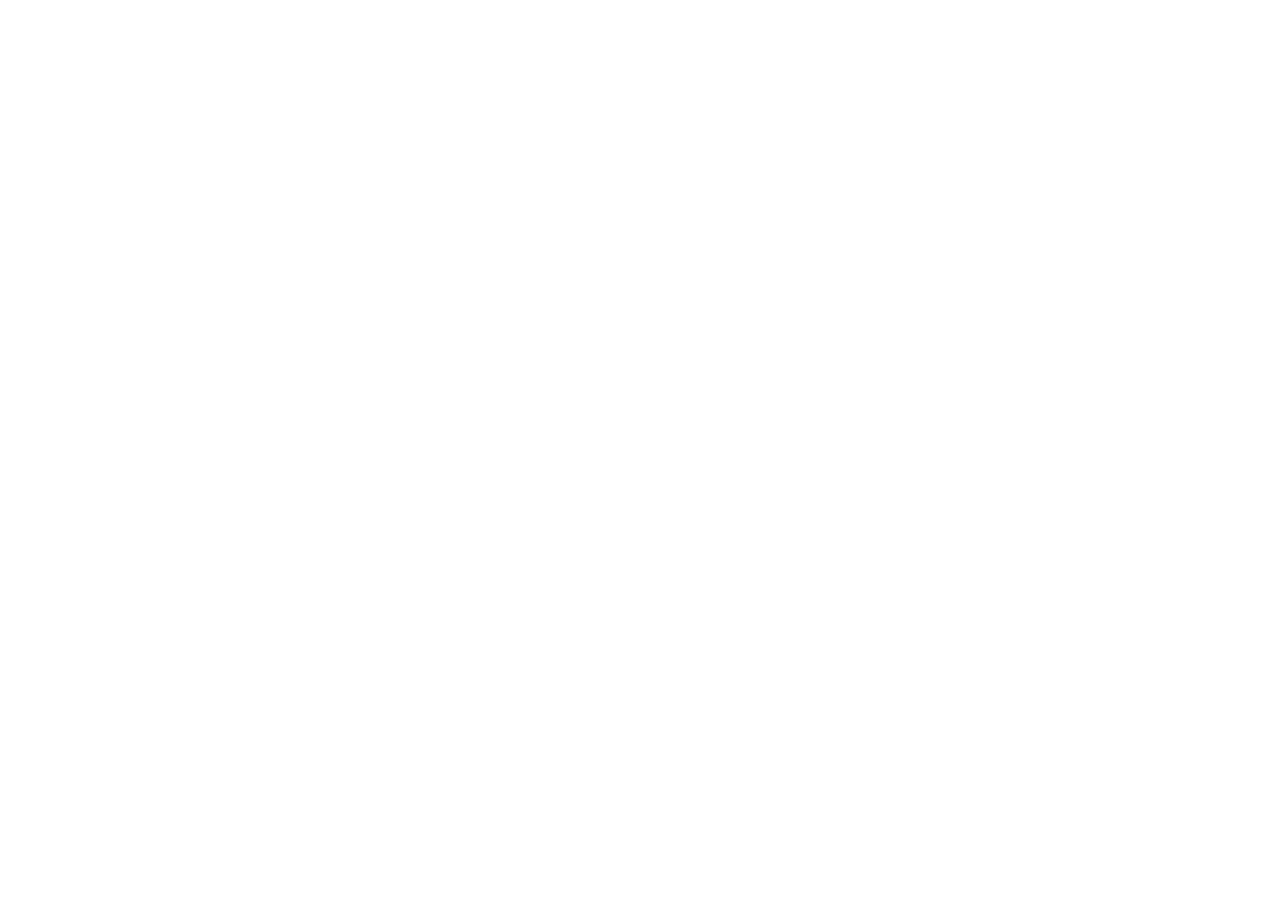
==== index.html @ 42a94392 "mini-images added" ====
<!DOCTYPE html>
<html lang="en">
<head>
    <meta charset="UTF-8">
    <meta name="viewport" content="width=device-width, initial-scale=1.0">
    <title>Free Crazy Games</title>
</head>
<body>
    
</body>
</html>
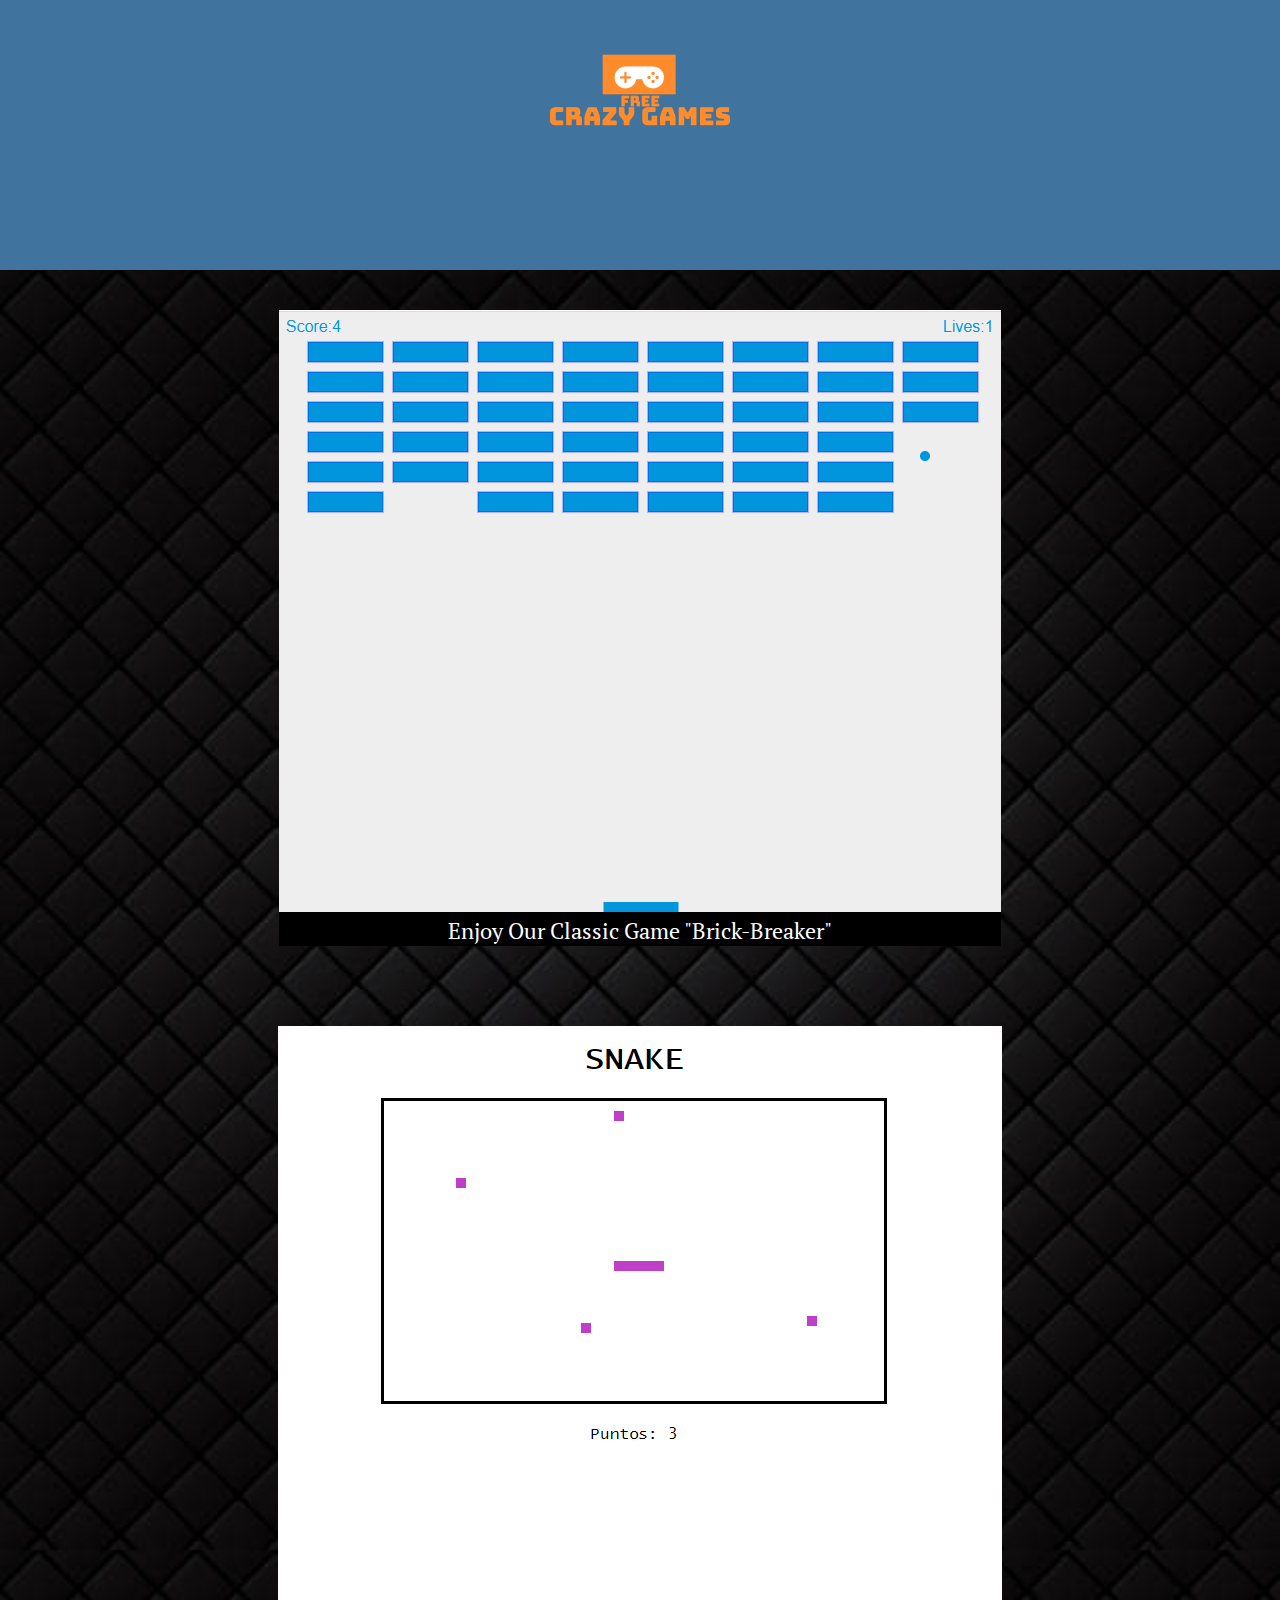
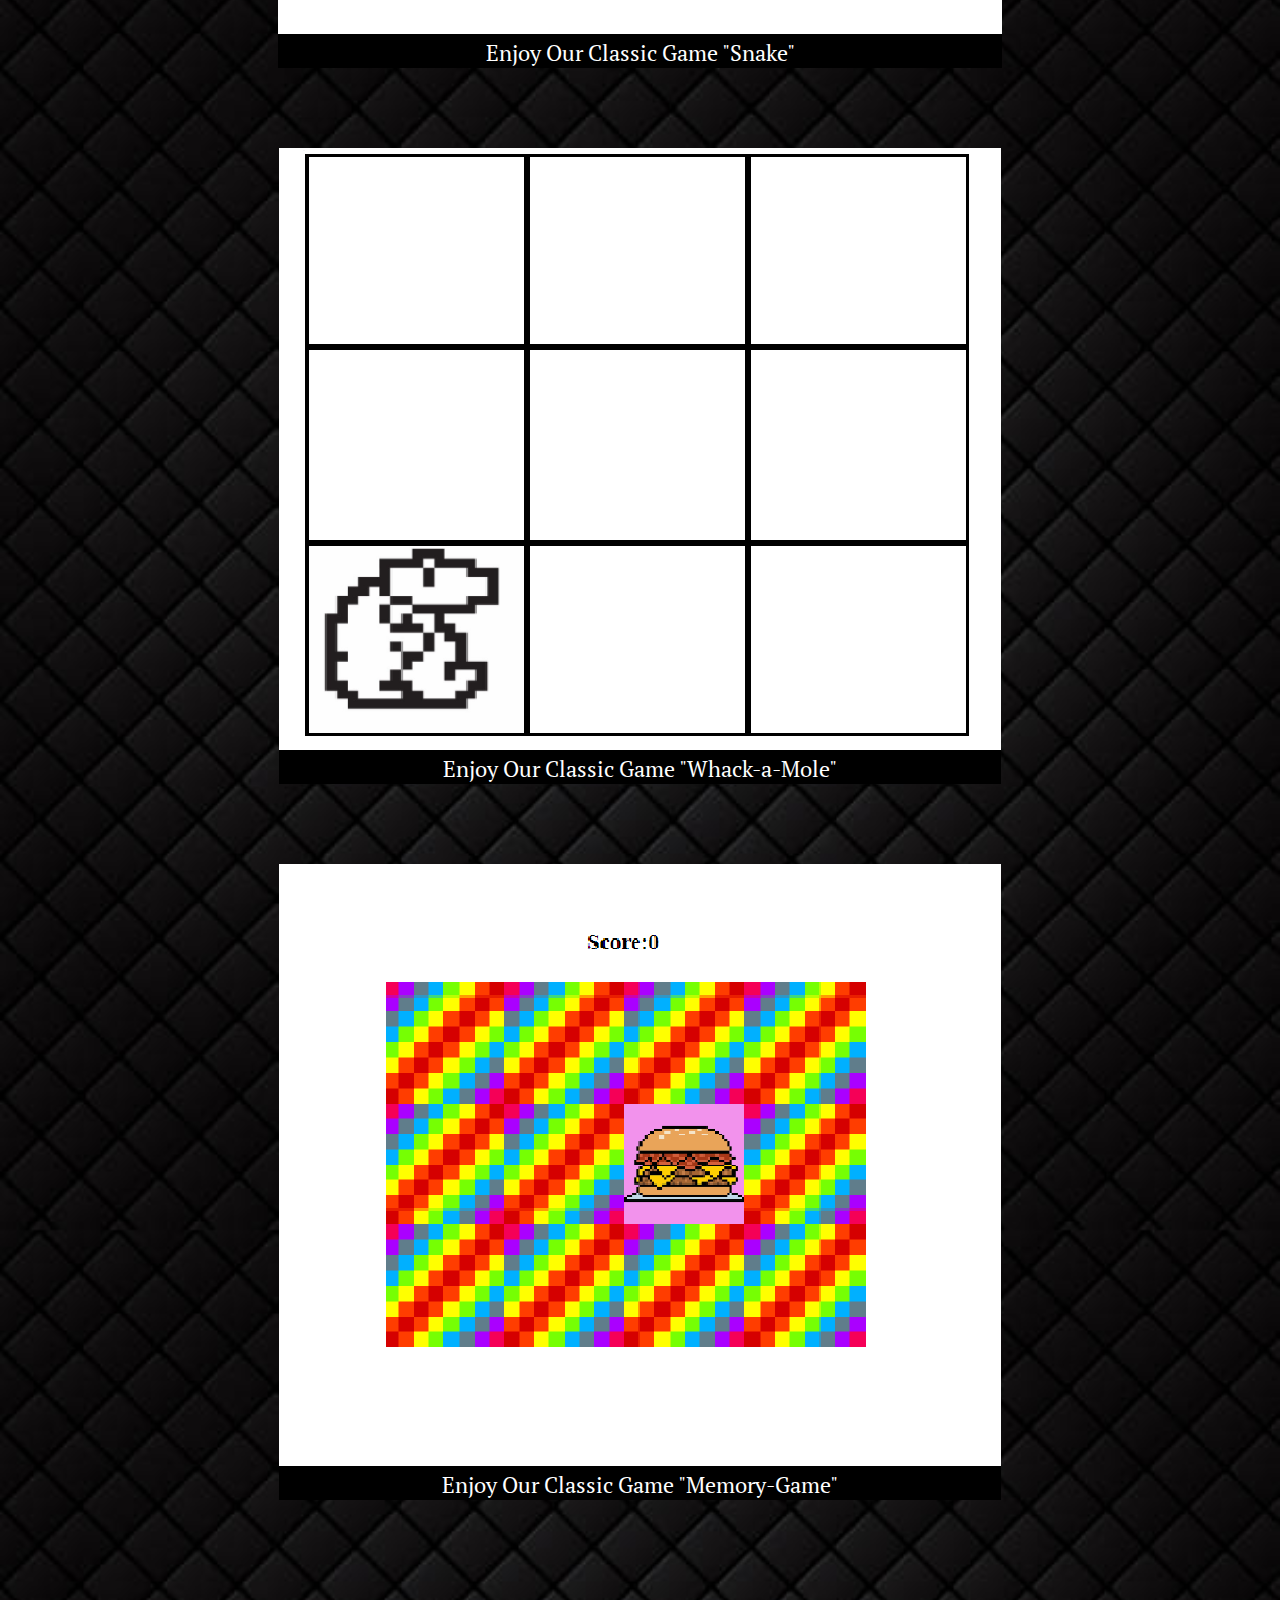
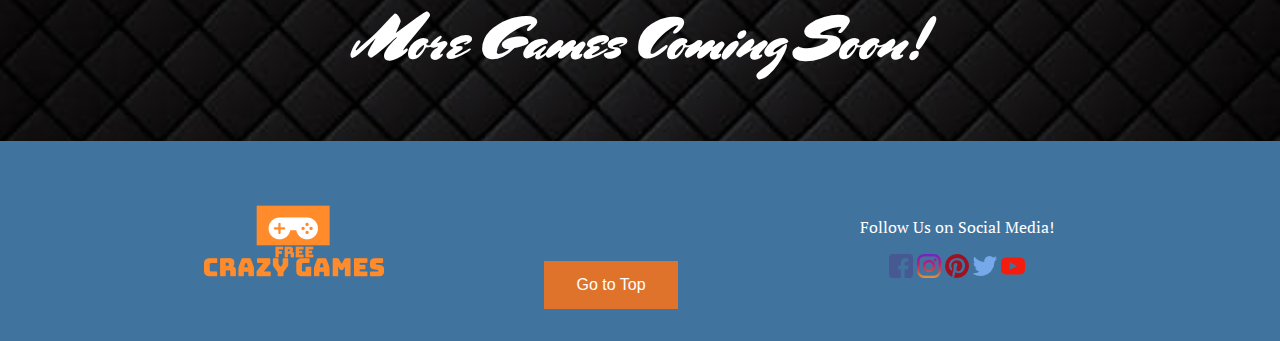
==== commit 047f23f5: "Main page created and responsive desing applied" ====
--- a/index.html
+++ b/index.html
@@ -1,11 +1,74 @@
 <!DOCTYPE html>
 <html lang="en">
-<head>
-    <meta charset="UTF-8">
-    <meta name="viewport" content="width=device-width, initial-scale=1.0">
+  <head>
+    <meta charset="UTF-8" />
+    <meta name="viewport" content="width=device-width, initial-scale=1.0" />
     <title>Free Crazy Games</title>
-</head>
-<body>
-    
-</body>
-</html>+    <link rel="stylesheet" href="style.css" />
+    <!-- we add the font for the text in the game container -->
+    <link
+      href="https://fonts.googleapis.com/css2?family=Mrs+Sheppards&family=PT+Serif&display=swap"
+      rel="stylesheet"
+    />
+  </head>
+  <body>
+    <div class="header">
+      <!-- logo of the page in header -->
+      <img src="logo\logo.png" alt="logo-crazy-games" />
+    </div>
+    <!-- starts the container for games -->
+    <div class="games-container">
+      <div class="game-link brick">
+        <!-- text that will show up in hover -->
+        <p id="go">Take me to the Game!</p>
+        <a href="Brick-Breaker\index.html" target="_blank"
+          ><img src="images\brick-breaker-mini.png" alt="Brick_Breaker-Game"
+        /></a>
+        <!-- game description -->
+        <p class="description">Enjoy Our Classic Game "Brick-Breaker"</p>
+      </div>
+      <div class="game-link snake">
+        <p id="go">Take me to the Game!</p>
+        <a href="Snake-Game\index.html" target="_blank"
+          ><img src="images\snake-mini.png" alt="Snake-Game"
+        /></a>
+        <p class="description">Enjoy Our Classic Game "Snake"</p>
+      </div>
+      <div class="game-link mole">
+        <p id="go">Take me to the Game!</p>
+        <a href="Whack-a-Mole\index.html" target="_blank"
+          ><img src="images\mole-mini.png" alt="Whack-a-Mole-Game"
+        /></a>
+        <p class="description">Enjoy Our Classic Game "Whack-a-Mole"</p>
+      </div>
+      <div class="game-link memory">
+        <p id="go">Take me to the Game!</p>
+        <a href="Memory-Game\index.html" target="_blank"
+          ><img src="images\memory-mini.png" alt="Memory-Game"
+        /></a>
+        <p class="description">Enjoy Our Classic Game "Memory-Game"</p>
+      </div>
+      <!-- nice styled "coming soon add" -->
+      <div class="coming-soon">
+        <p>More Games Coming Soon!</p>
+      </div>
+    </div>
+    <div class="footer">
+      <!-- footer starts -->
+     
+        <img src="logo\logo.png" alt="logo-crazy-games" />
+        <button id="top"><a href="#"></a>Go to Top</button>
+        <div class="logo-container">
+          <p>Follow Us on Social Media!</p>
+          <img src="social-logo\facebook.png" alt="facebook" />
+          <img src="social-logo\instagram.png" alt="instagram" />
+          <img src="social-logo\pinterest.png" alt="pinterest" />
+          <img src="social-logo\twitter.png" alt="twitter" />
+          <img src="social-logo\youtube.png" alt="youtube" />
+        </div>
+        
+        <!-- end of the foooter -->
+   
+    </div>
+  </body>
+</html>
--- a/style.css
+++ b/style.css
@@ -0,0 +1,143 @@
+/* we fix default settings */
+
+html,
+body {
+  margin: 0;
+  padding: 0;
+  height: 100%;
+  min-height: 100%;
+}
+
+/* we edit game general container and give background image */
+
+.games-container {
+  margin: auto;
+  padding: 0;
+  display: flex;
+  flex-direction: column;
+  align-items: center;
+  justify-content: center;
+  width: 100%;
+  background: url("images/fondo-negro.jpg");
+  background-size: contain;
+}
+
+/* we edit the singular game container  */
+
+.game-link {
+  margin: 40px auto;
+  border-radius: 4px;
+  background-color: #000000;
+}
+
+.game-link p {
+  text-align: center;
+  background-color: #000000;
+  margin: 0px;
+  height: 30px;
+  padding: 10px auto;
+  color: white;
+  font-family: "PT Serif", serif;
+  font-size: 1.4em;
+}
+
+/* hover of the Lets go to the game frase  */
+
+#go {
+  display: none;
+}
+.game-link:hover #go {
+  display: block;
+}
+
+/* whe fix the header */
+.header {
+  flex: 1 0 10%;
+  background: #40739e;
+  display: flex;
+  flex-direction: column;
+  align-items: center;
+  height: 30%;
+  padding: auto;
+}
+.header img {
+  margin: -10px auto;
+}
+
+/* coming soon frase */
+
+.coming-soon {
+  color: white;
+  font-family: "Mrs Sheppards", cursive;
+  font-size: 60px;
+}
+/* footer desing */
+.footer {
+  display: flex;
+  flex-direction: row;
+  align-items: center;
+  justify-content: center;
+  flex: 1 0 10%;
+  background: #40739e;
+}
+/*  we conigurate the button and pad the give some margin to the elements */
+
+.footer #top {
+  margin: 120px 150px auto;
+  background-color: rgb(223, 115, 43); 
+  border: none;
+  color: white;
+  padding: 15px 32px;
+  text-align: center;
+  text-decoration: none;
+  display: inline-block;
+  font-size: 16px;
+}
+.footer .logo-container{
+    color: white;
+    padding: 15px 32px;
+    text-align: center;
+    text-decoration: none;
+    display: inline-block;
+    font-size: 16px;
+    font-family: "PT Serif", serif;
+}
+
+/* ----------------------------------------------------------------- */
+/* we proceed to make the design responsive, first on 922 pixs width */
+/* ----------------------------------------------------------------- */
+
+@media only screen and (max-width: 922px) {
+    .game-link {
+    width: 70%;
+    }
+    .game-link img{
+        width: 100%;
+    }
+    .coming-soon {
+        font-size: 5vw;
+      }
+    .footer #top {
+        margin: 100px 50px auto;
+        font-size: 12px;
+      }
+    .footer .logo-container{
+          font-size: 12px;
+      }
+      .game-link p {
+        font-size: 3vw;
+}
+  }
+  /* ------------------------------------ */
+  /* then we continue with 688 pixs width */
+  /* ------------------------------------ */
+
+@media only screen and (max-width: 688px) {
+    .footer {
+        flex-direction: column;
+      }
+      .footer #top {
+        margin: auto;
+        font-size: 12px;
+}
+}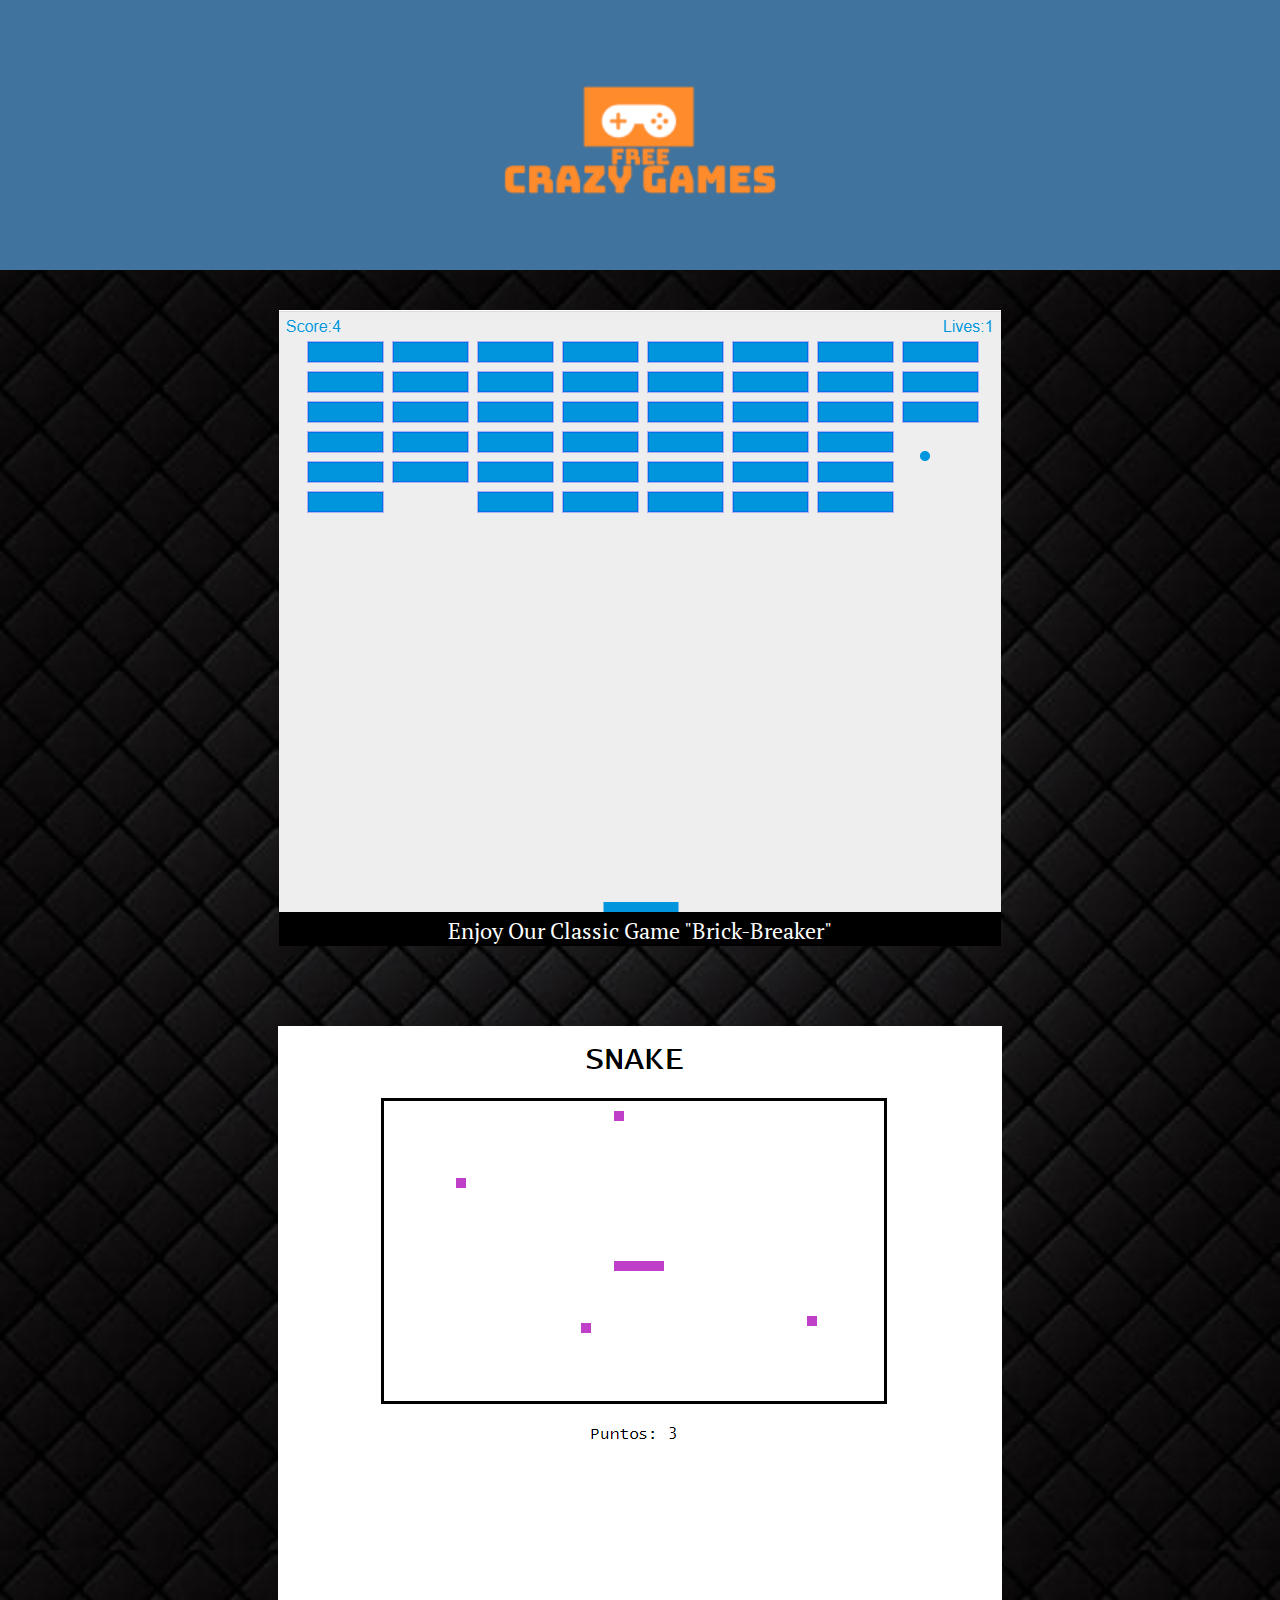
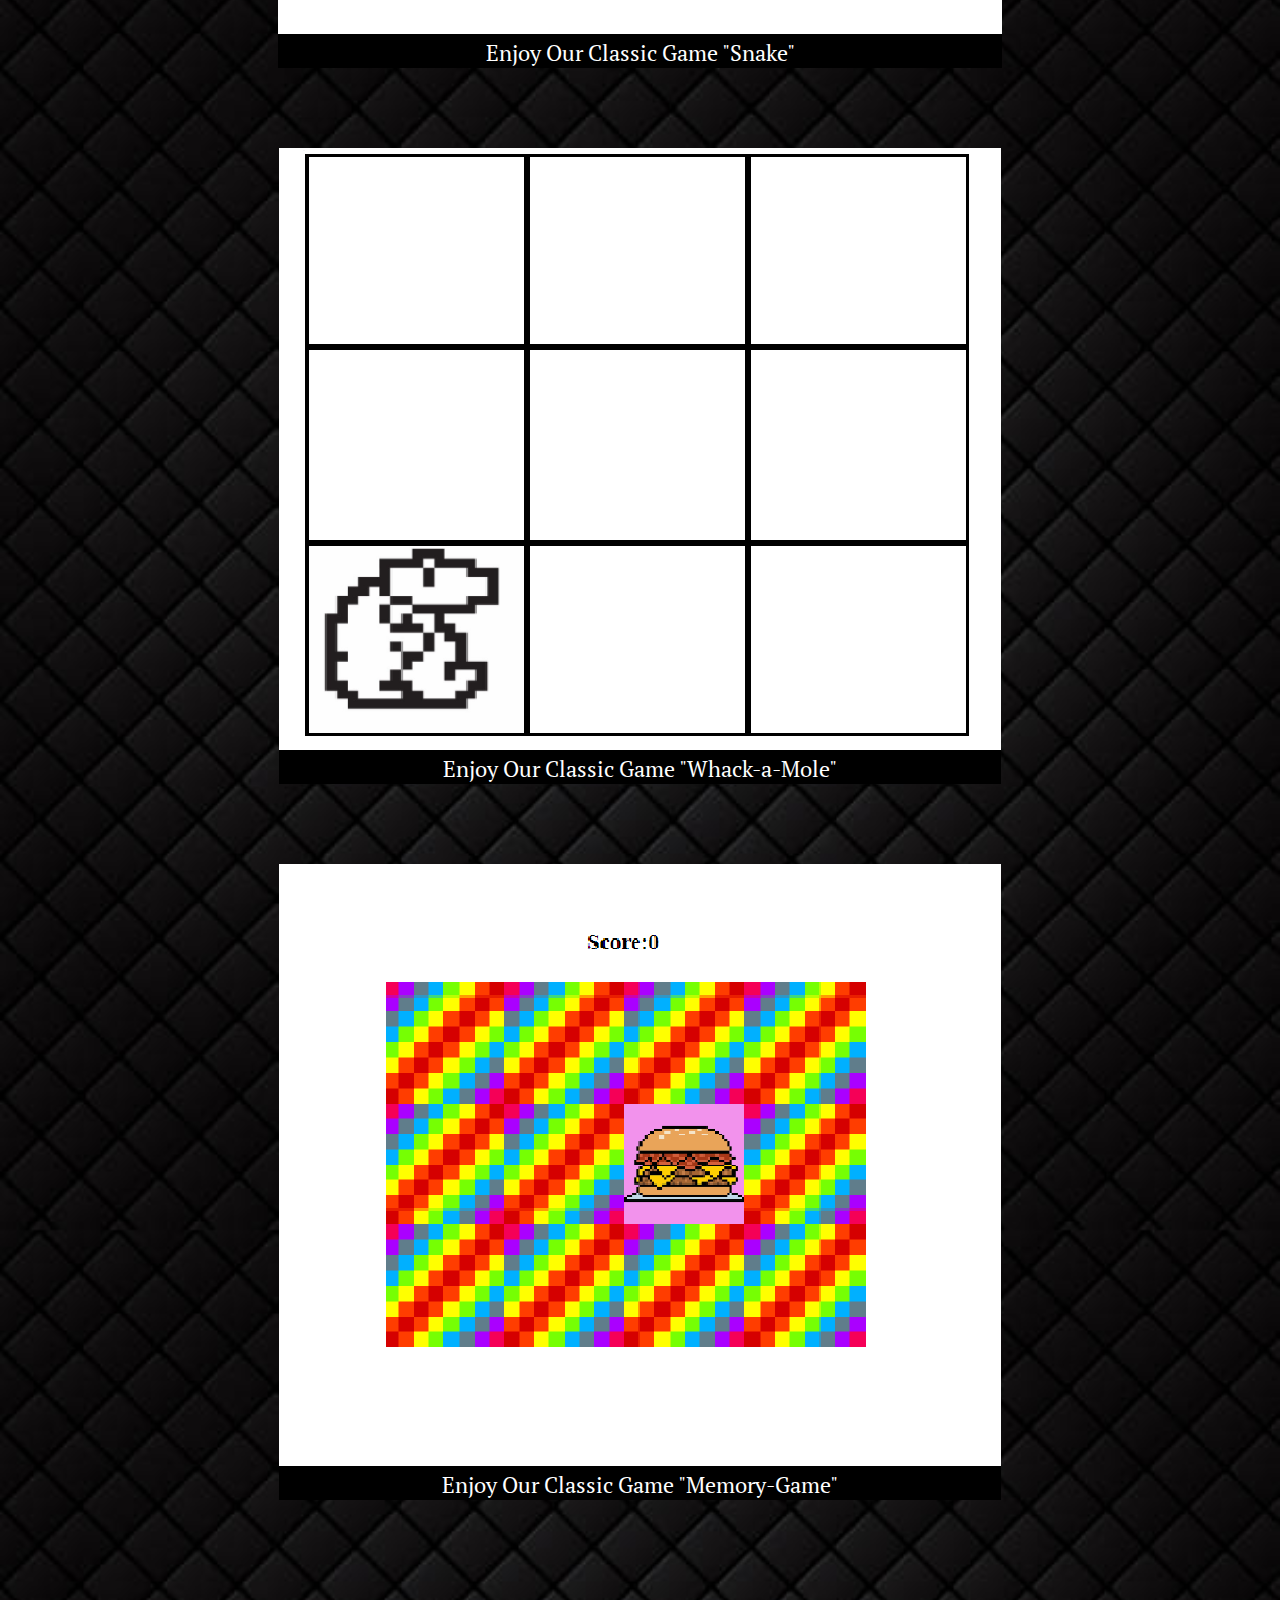
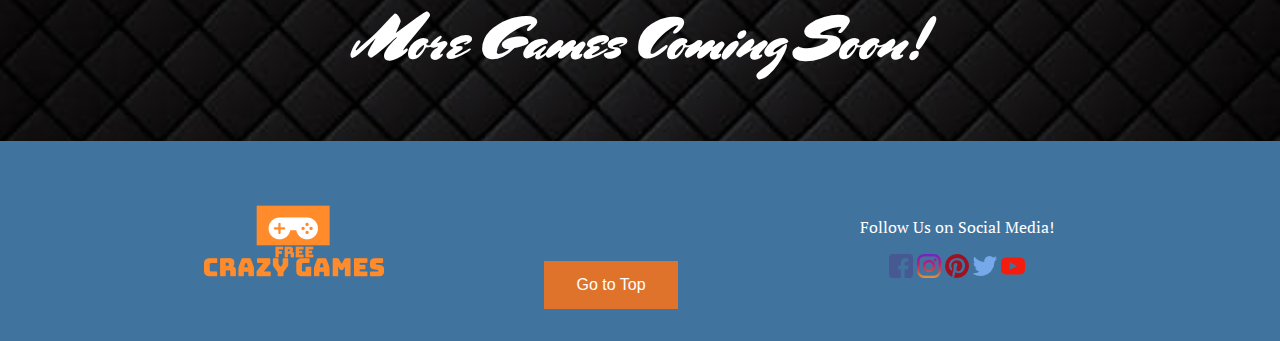
==== commit 99e5a418: "flipper header and fixed button" ====
--- a/index.html
+++ b/index.html
@@ -57,7 +57,7 @@
       <!-- footer starts -->
      
         <img src="logo\logo.png" alt="logo-crazy-games" />
-        <button id="top"><a href="#"></a>Go to Top</button>
+        <button id="top"><a href="#">Go to Top</a></button>
         <div class="logo-container">
           <p>Follow Us on Social Media!</p>
           <img src="social-logo\facebook.png" alt="facebook" />
--- a/style.css
+++ b/style.css
@@ -62,6 +62,12 @@
 }
 .header img {
   margin: -10px auto;
+  transition: width 2s, height 2s, transform 2s;
+}
+.header:hover img {
+  width: 300px;
+  height: 300px;
+  transform: rotate(360deg);
 }
 
 /* coming soon frase */
@@ -84,23 +90,27 @@
 
 .footer #top {
   margin: 120px 150px auto;
-  background-color: rgb(223, 115, 43); 
+  background-color: rgb(223, 115, 43);
   border: none;
+  padding: 15px 32px;
+  text-align: center;
+  text-decoration: none;
+  display: inline-block;
+
+}
+.footer #top a{
+  text-decoration: none;
+  color: white;
+  font-size: 16px;
+}
+.footer .logo-container {
   color: white;
   padding: 15px 32px;
   text-align: center;
   text-decoration: none;
   display: inline-block;
   font-size: 16px;
-}
-.footer .logo-container{
-    color: white;
-    padding: 15px 32px;
-    text-align: center;
-    text-decoration: none;
-    display: inline-block;
-    font-size: 16px;
-    font-family: "PT Serif", serif;
+  font-family: "PT Serif", serif;
 }
 
 /* ----------------------------------------------------------------- */
@@ -108,36 +118,36 @@
 /* ----------------------------------------------------------------- */
 
 @media only screen and (max-width: 922px) {
-    .game-link {
+  .game-link {
     width: 70%;
-    }
-    .game-link img{
-        width: 100%;
-    }
-    .coming-soon {
-        font-size: 5vw;
-      }
-    .footer #top {
-        margin: 100px 50px auto;
-        font-size: 12px;
-      }
-    .footer .logo-container{
-          font-size: 12px;
-      }
-      .game-link p {
-        font-size: 3vw;
+  }
+  .game-link img {
+    width: 100%;
+  }
+  .coming-soon {
+    font-size: 5vw;
+  }
+  .footer #top {
+    margin: 100px 50px auto;
+    font-size: 12px;
+  }
+  .footer .logo-container {
+    font-size: 12px;
+  }
+  .game-link p {
+    font-size: 3vw;
+  }
 }
-  }
-  /* ------------------------------------ */
-  /* then we continue with 688 pixs width */
-  /* ------------------------------------ */
+/* ------------------------------------ */
+/* then we continue with 688 pixs width */
+/* ------------------------------------ */
 
 @media only screen and (max-width: 688px) {
-    .footer {
-        flex-direction: column;
-      }
-      .footer #top {
-        margin: auto;
-        font-size: 12px;
+  .footer {
+    flex-direction: column;
+  }
+  .footer #top {
+    margin: auto;
+    font-size: 12px;
+  }
 }
-}